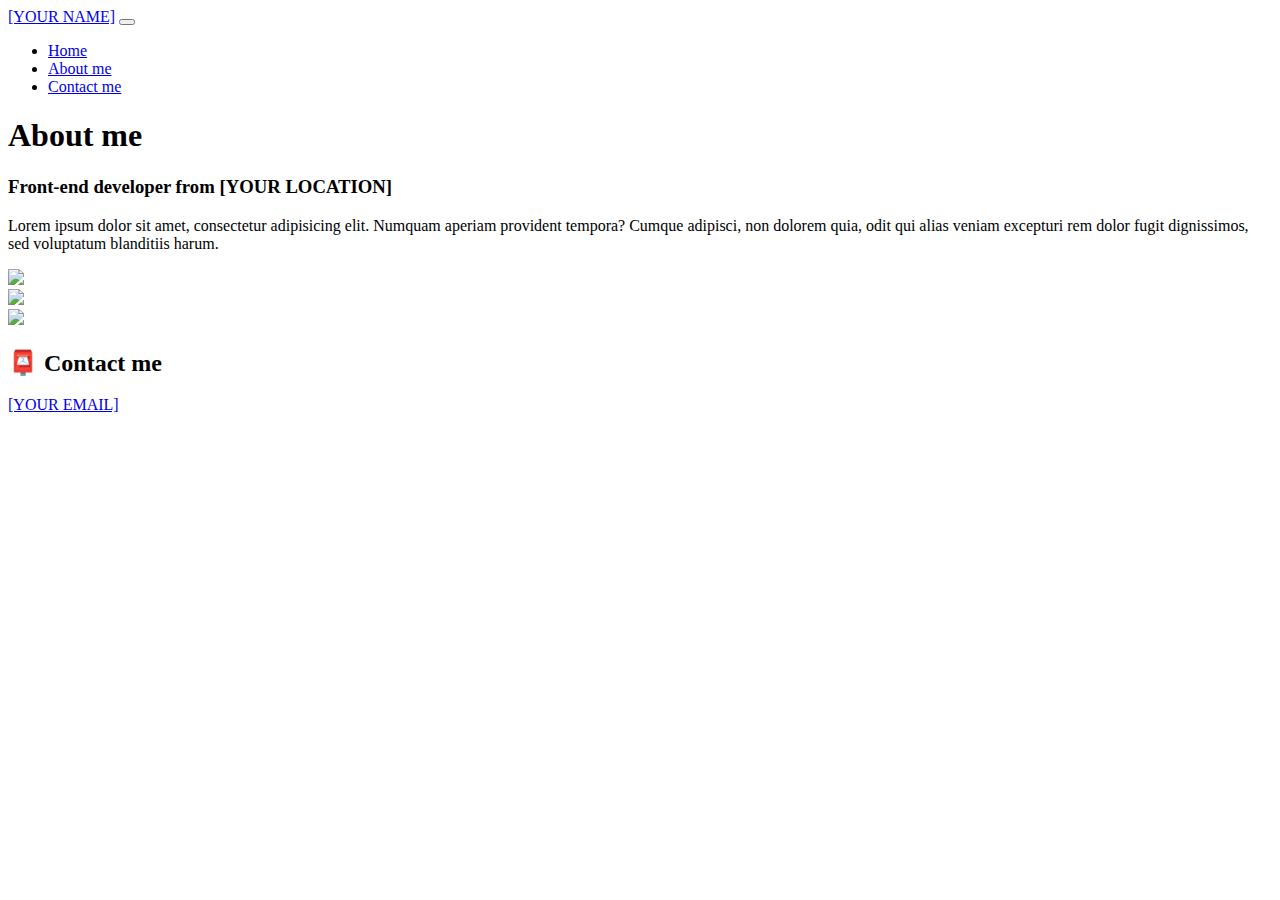
==== about.html @ 743d551d "create & add code" ====
<!DOCTYPE html>
<html lang="en">
  <head>
    <meta charset="UTF-8" />
    <meta http-equiv="X-UA-Compatible" content="IE=edge" />
    <meta name="viewport" content="width=device-width, initial-scale=1.0" />
    <link
      href="https://cdn.jsdelivr.net/npm/bootstrap@5.0.0-beta2/dist/css/bootstrap.min.css"
      rel="stylesheet"
      integrity="sha384-BmbxuPwQa2lc/FVzBcNJ7UAyJxM6wuqIj61tLrc4wSX0szH/Ev+nYRRuWlolflfl"
      crossorigin="anonymous"
    />
    <script
      src="https://cdn.jsdelivr.net/npm/bootstrap@5.0.0-beta2/dist/js/bootstrap.bundle.min.js"
      integrity="sha384-b5kHyXgcpbZJO/tY9Ul7kGkf1S0CWuKcCD38l8YkeH8z8QjE0GmW1gYU5S9FOnJ0"
      crossorigin="anonymous"
    ></script>
    <link rel="stylesheet" href="style.css" />
    <title>About [YOUR NAME]</title>
  </head>
  <body>
    <nav class="navbar navbar-expand-lg navbar-light bg-light fixed-top">
      <div class="container">
        <a class="navbar-brand" href="index.html">[YOUR NAME]</a>
        <button
          class="navbar-toggler"
          type="button"
          data-bs-toggle="collapse"
          data-bs-target="#navbarNav"
          aria-controls="navbarNav"
          aria-expanded="false"
          aria-label="Toggle navigation"
        >
          <span class="navbar-toggler-icon"></span>
        </button>
        <div class="collapse navbar-collapse" id="navbarNav">
          <ul class="navbar-nav">
            <li class="nav-item">
              <a class="nav-link" aria-current="page" href="index.html">Home</a>
            </li>
            <li class="nav-item">
              <a class="nav-link active" href="about.html">About me</a>
            </li>
            <li class="nav-item">
              <a class="nav-link" href="about.html#contact">Contact me</a>
            </li>
          </ul>
        </div>
      </div>
    </nav>
    <h1 class="text-center">About me</h1>
    <h3 class="text-center">Front-end developer from [YOUR LOCATION]</h3>
    <div class="about-paragraphs text-center">
      <p>
        Lorem ipsum dolor sit amet, consectetur adipisicing elit. Numquam
        aperiam provident tempora? Cumque adipisci, non dolorem quia, odit qui
        alias veniam excepturi rem dolor fugit dignissimos, sed voluptatum
        blanditiis harum.
      </p>
    </div>
    <div class="container">
      <div class="row">
        <div class="col-sm-4">
          <img src="images/yoga.png" class="img-fluid p-2 shadow rounded" />
        </div>
        <div class="col-sm-4">
          <img src="images/weather.png" class="img-fluid p-2 shadow rounded" />
        </div>
        <div class="col-sm-4">
          <img src="images/yogurt.png" class="img-fluid p-2 shadow rounded" />
        </div>
      </div>
    </div>
    <div id="contact" class="mt-5">
      <h2 class="text-center">📮 Contact me</h2>
      <a href="mailto:[YOUR EMAIL]" class="email-link"> [YOUR EMAIL] </a>
    </div>
  </body>
</html>
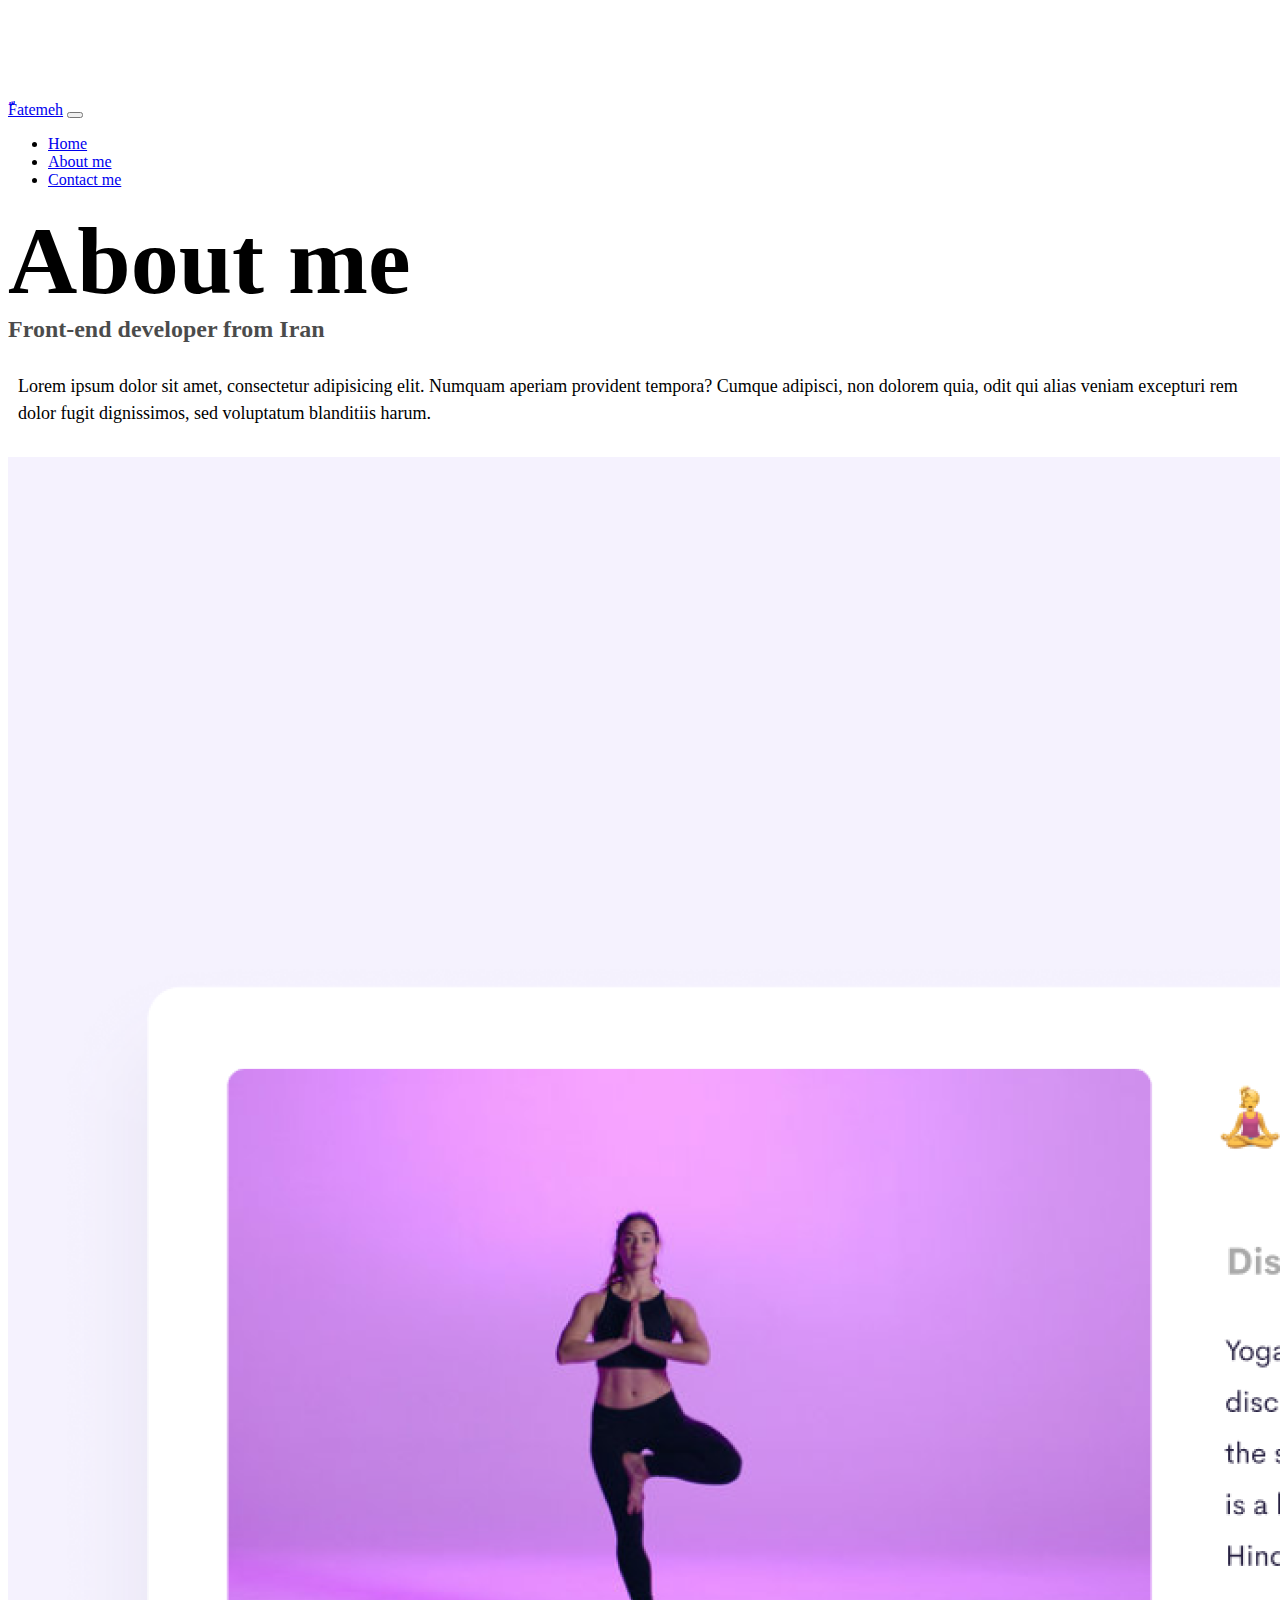
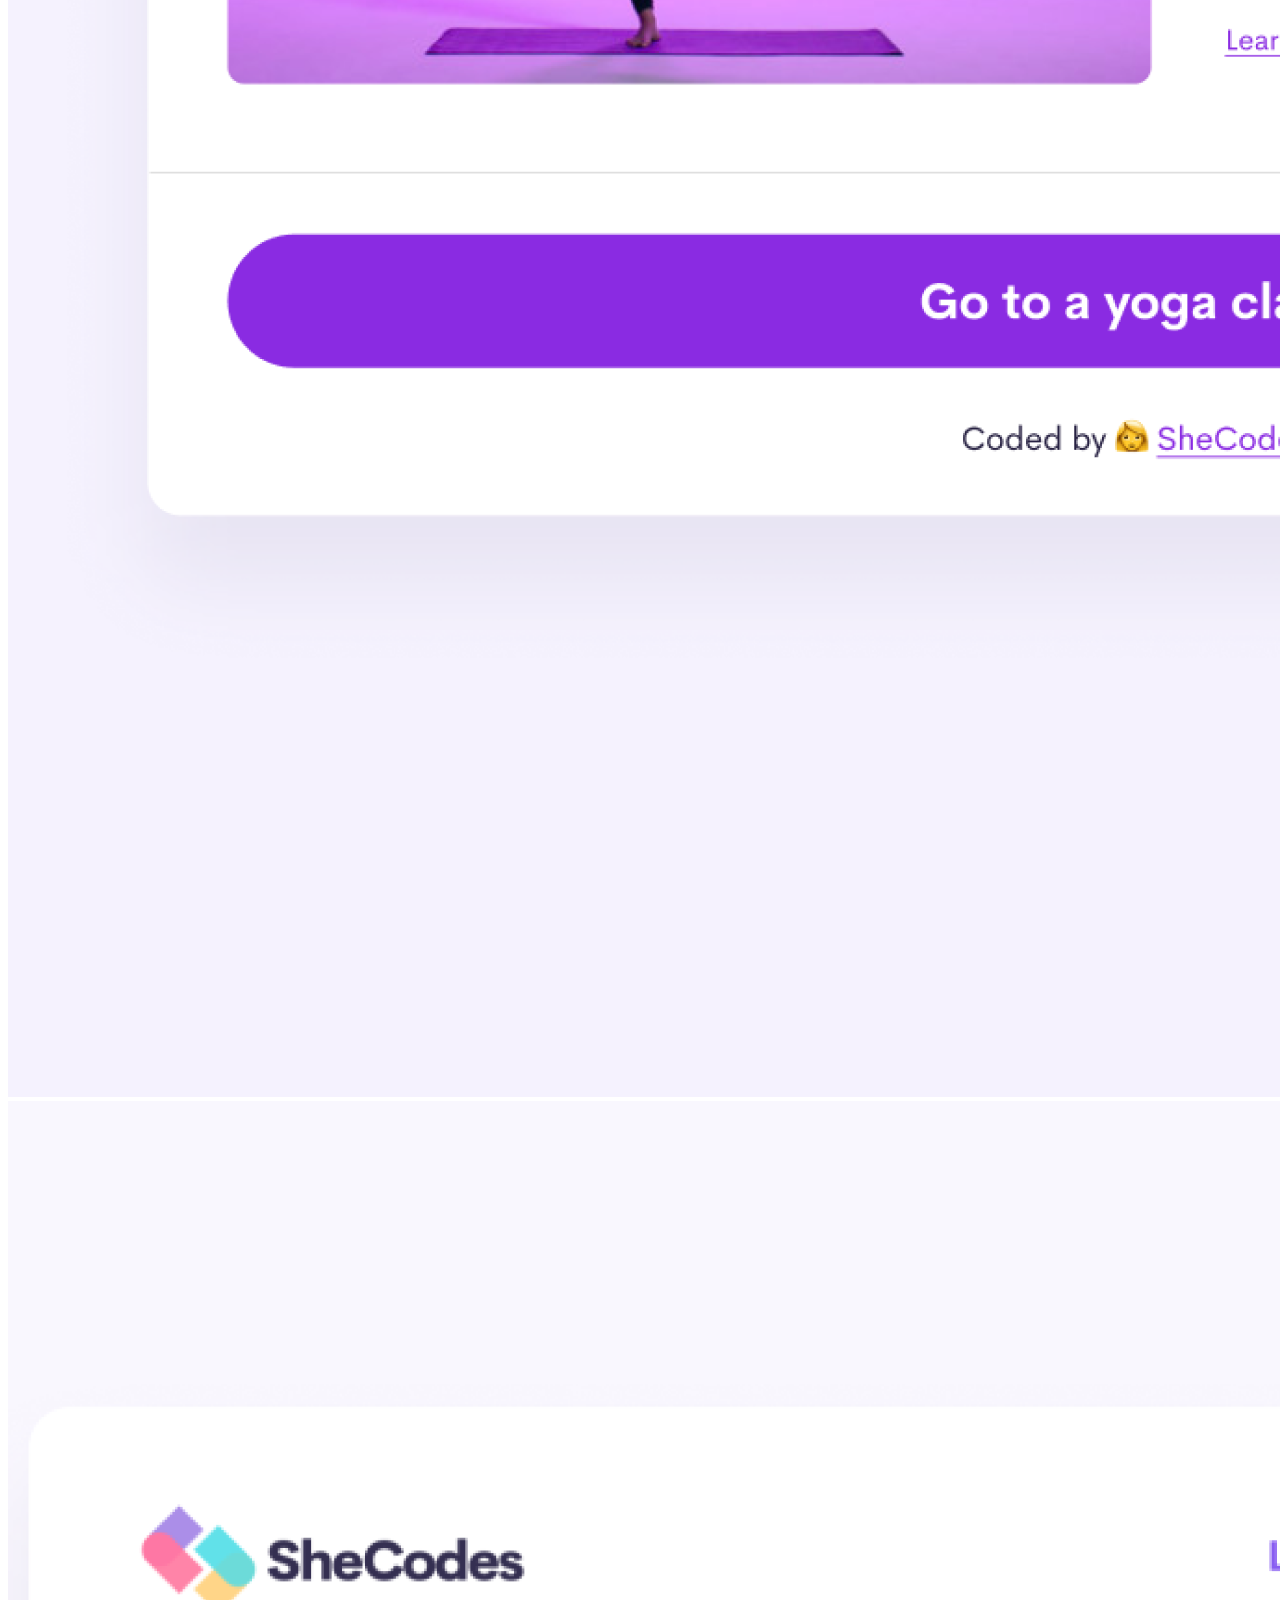
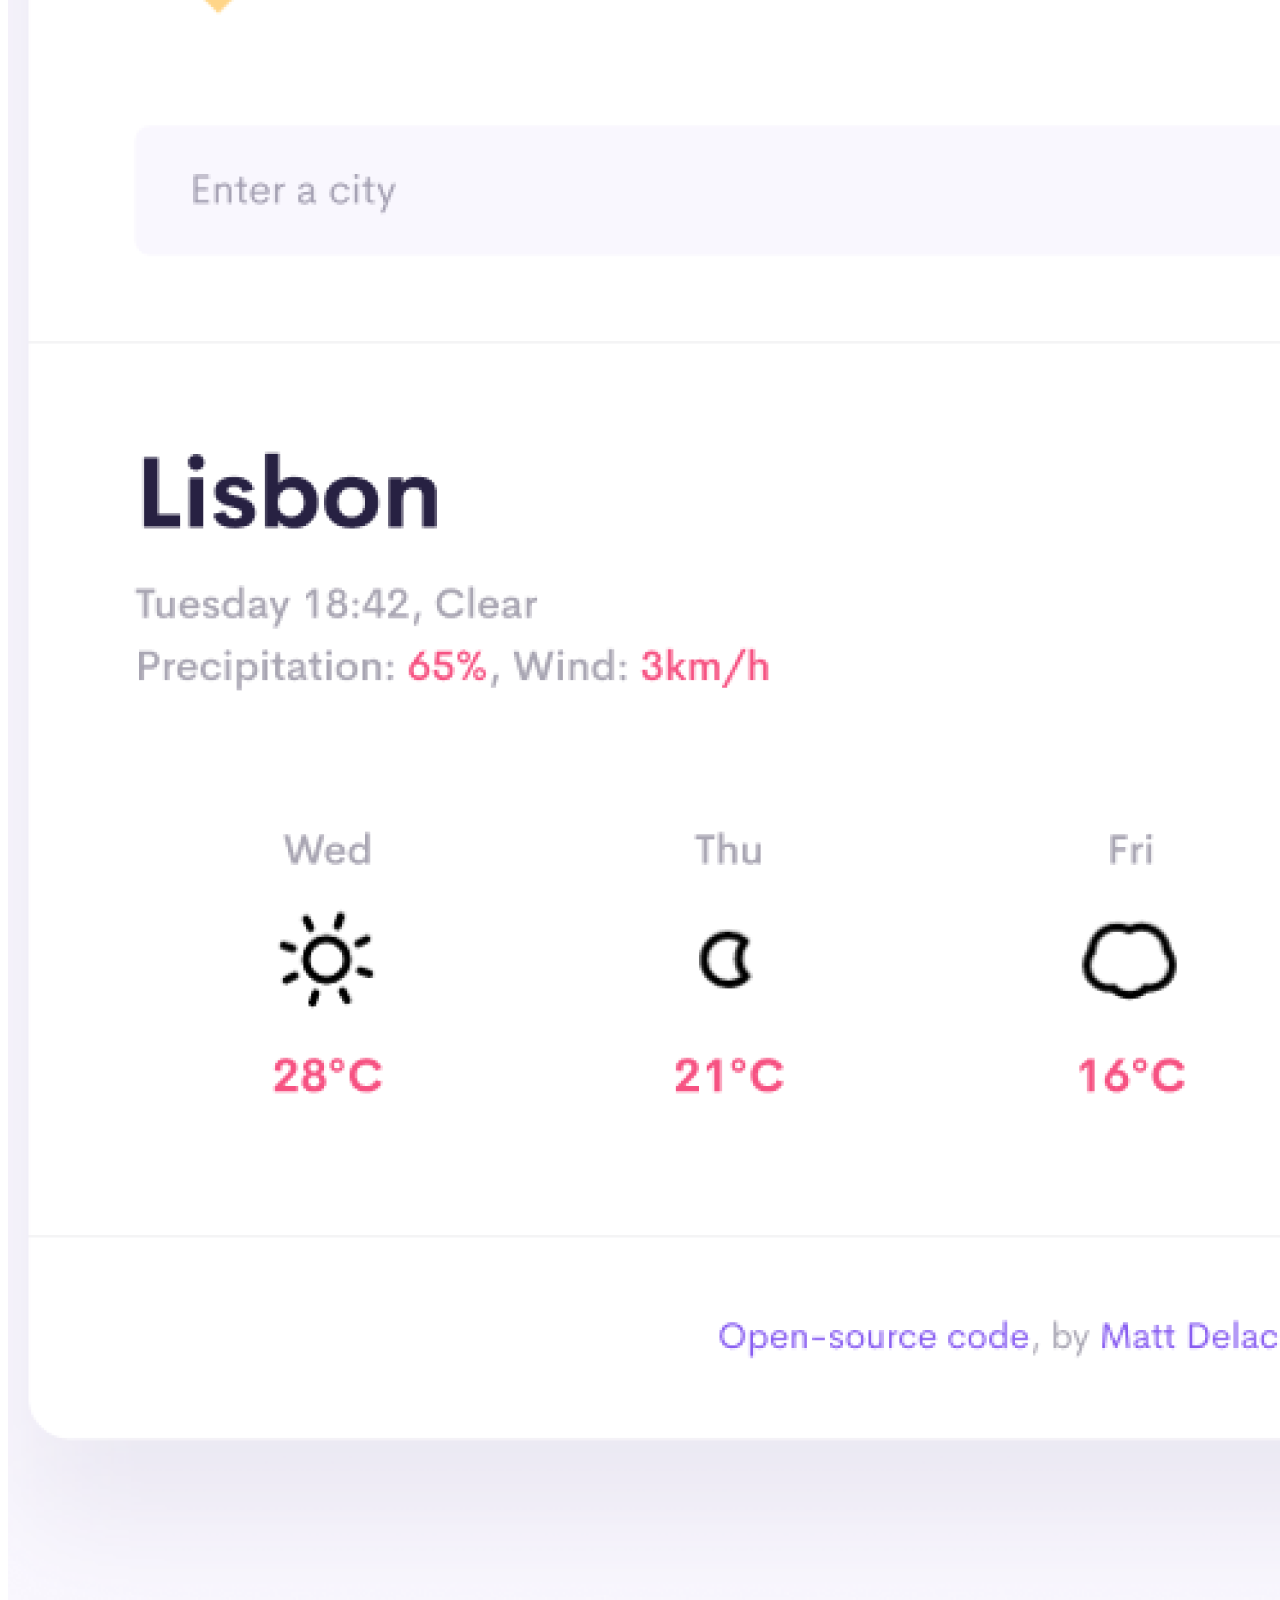
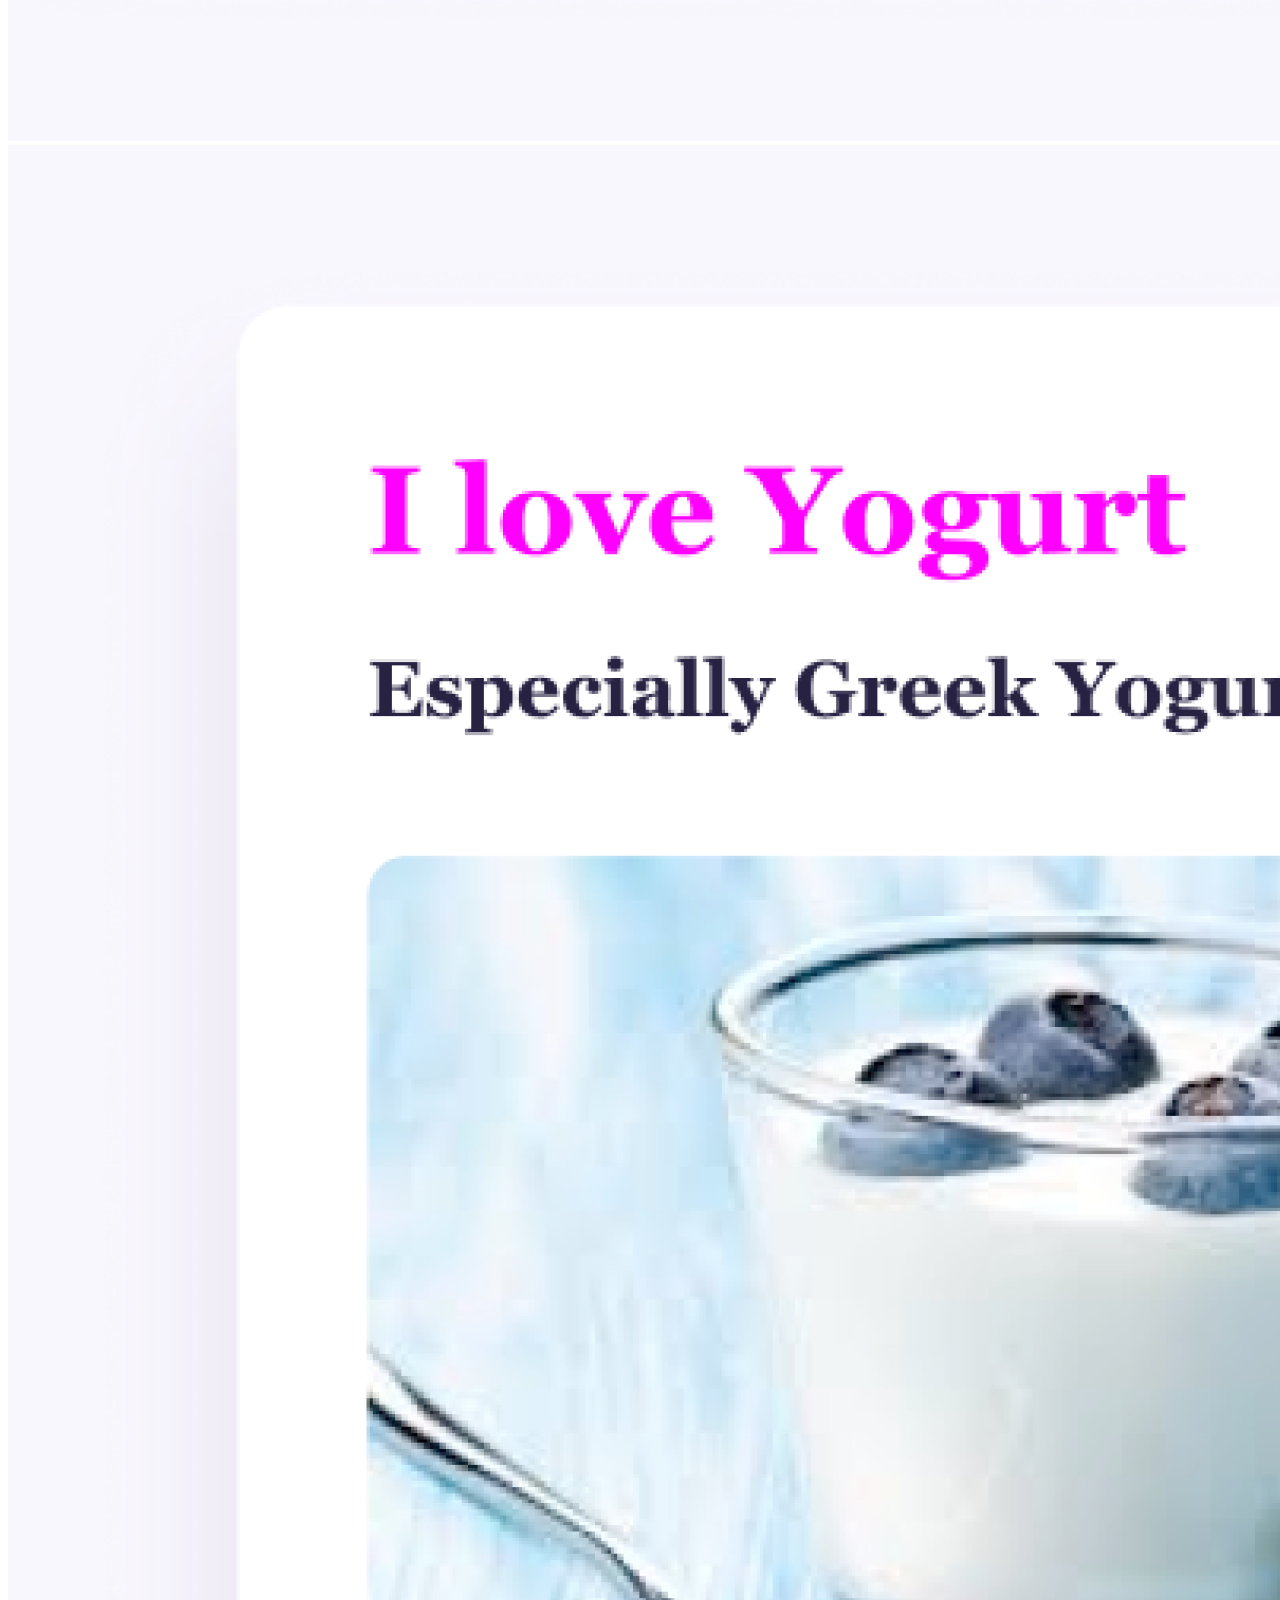
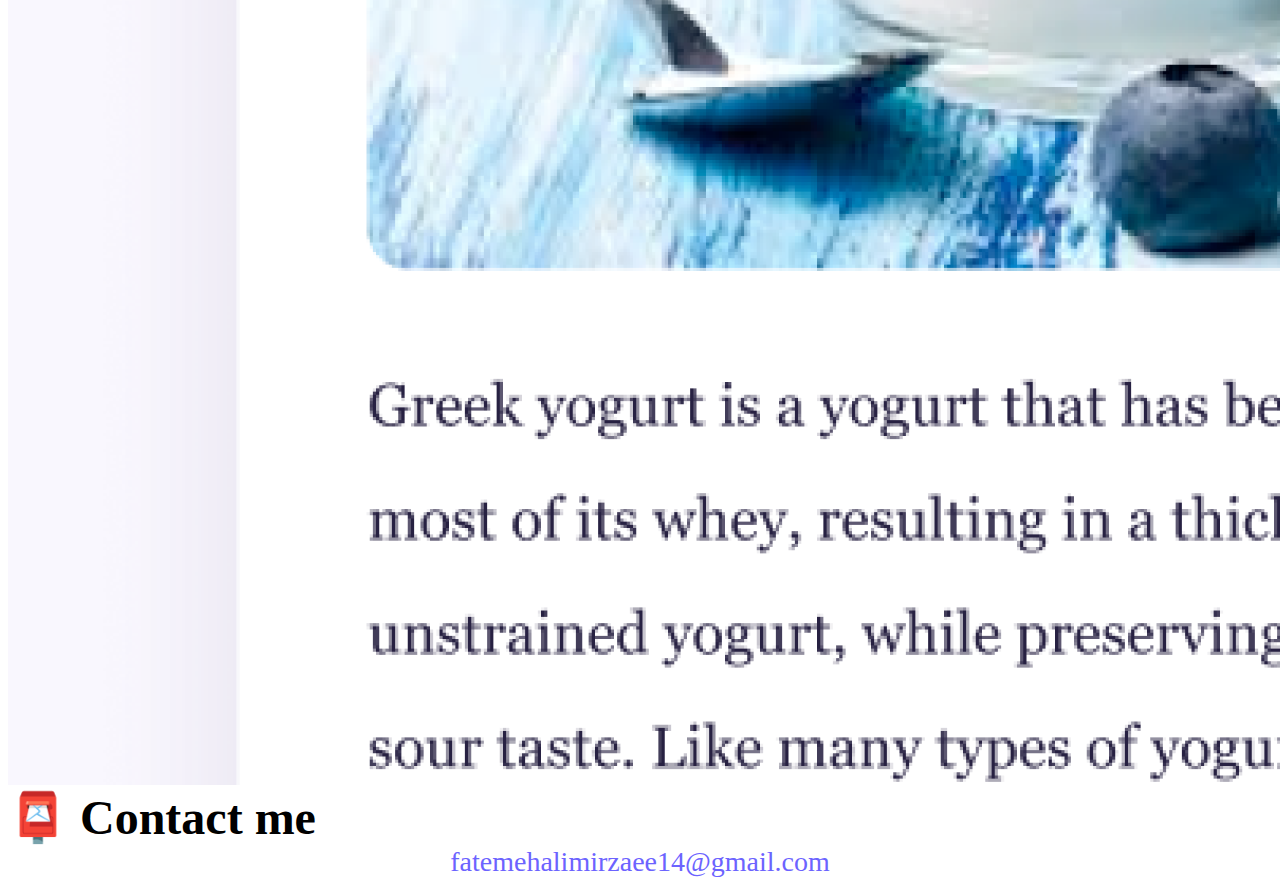
==== commit 1042c6f5: "change it to personal" ====
--- a/about.html
+++ b/about.html
@@ -16,12 +16,12 @@
       crossorigin="anonymous"
     ></script>
     <link rel="stylesheet" href="style.css" />
-    <title>About [YOUR NAME]</title>
+    <title>About Fatemeh</title>
   </head>
   <body>
     <nav class="navbar navbar-expand-lg navbar-light bg-light fixed-top">
       <div class="container">
-        <a class="navbar-brand" href="index.html">[YOUR NAME]</a>
+        <a class="navbar-brand" href="index.html">ّّFatemeh</a>
         <button
           class="navbar-toggler"
           type="button"
@@ -49,7 +49,7 @@
       </div>
     </nav>
     <h1 class="text-center">About me</h1>
-    <h3 class="text-center">Front-end developer from [YOUR LOCATION]</h3>
+    <h3 class="text-center">Front-end developer from Iran</h3>
     <div class="about-paragraphs text-center">
       <p>
         Lorem ipsum dolor sit amet, consectetur adipisicing elit. Numquam
@@ -73,7 +73,9 @@
     </div>
     <div id="contact" class="mt-5">
       <h2 class="text-center">📮 Contact me</h2>
-      <a href="mailto:[YOUR EMAIL]" class="email-link"> [YOUR EMAIL] </a>
+      <a href="mailto:fatemehalimirzaee14@gmail.com" class="email-link">
+        fatemehalimirzaee14@gmail.com
+      </a>
     </div>
   </body>
 </html>
--- a/style.css
+++ b/style.css
@@ -0,0 +1,88 @@
+:root {
+  --primary-color: #6c63ff;
+  --secondary-color: #f5f2fe;
+  --box-shadow: 0 5px 10px rgba(0, 0, 0, 0.3);
+}
+
+body {
+  margin-top: 100px;
+}
+
+h1,
+h2,
+h3 {
+  margin: 0;
+}
+
+h1 {
+  font-size: 96px;
+}
+
+h2 {
+  font-size: 48px;
+}
+
+h3 {
+  font-size: 24px;
+  opacity: 0.7;
+}
+
+p {
+  font-size: 18px;
+  line-height: 1.5;
+}
+
+.navigation-links {
+  display: flex;
+  margin-top: 40px;
+  justify-content: center;
+}
+
+.navigation-links a {
+  margin: 20px;
+}
+
+.primary-link {
+  border-radius: 4px;
+  padding: 20px 15px;
+  text-decoration: none;
+  text-transform: capitalize;
+  background: var(--primary-color);
+  box-shadow: var(--box-shadow);
+  color: white;
+}
+
+.secondary-link {
+  border-radius: 4px;
+  padding: 20px 15px;
+  text-decoration: none;
+  text-transform: capitalize;
+  color: var(--primary-color);
+  border: 1px solid var(--primary-color);
+}
+
+.homepage-link {
+  color: var(--primary-color);
+  text-align: center;
+  display: block;
+}
+
+.about-paragraphs {
+  margin: 30px 0;
+}
+
+.about-paragraphs p {
+  margin: 10px;
+}
+
+.email-link {
+  display: flex;
+  justify-content: center;
+  color: var(--primary-color);
+  font-size: 28px;
+  text-decoration: none;
+}
+
+.email-link:hover {
+  text-decoration: underline;
+}
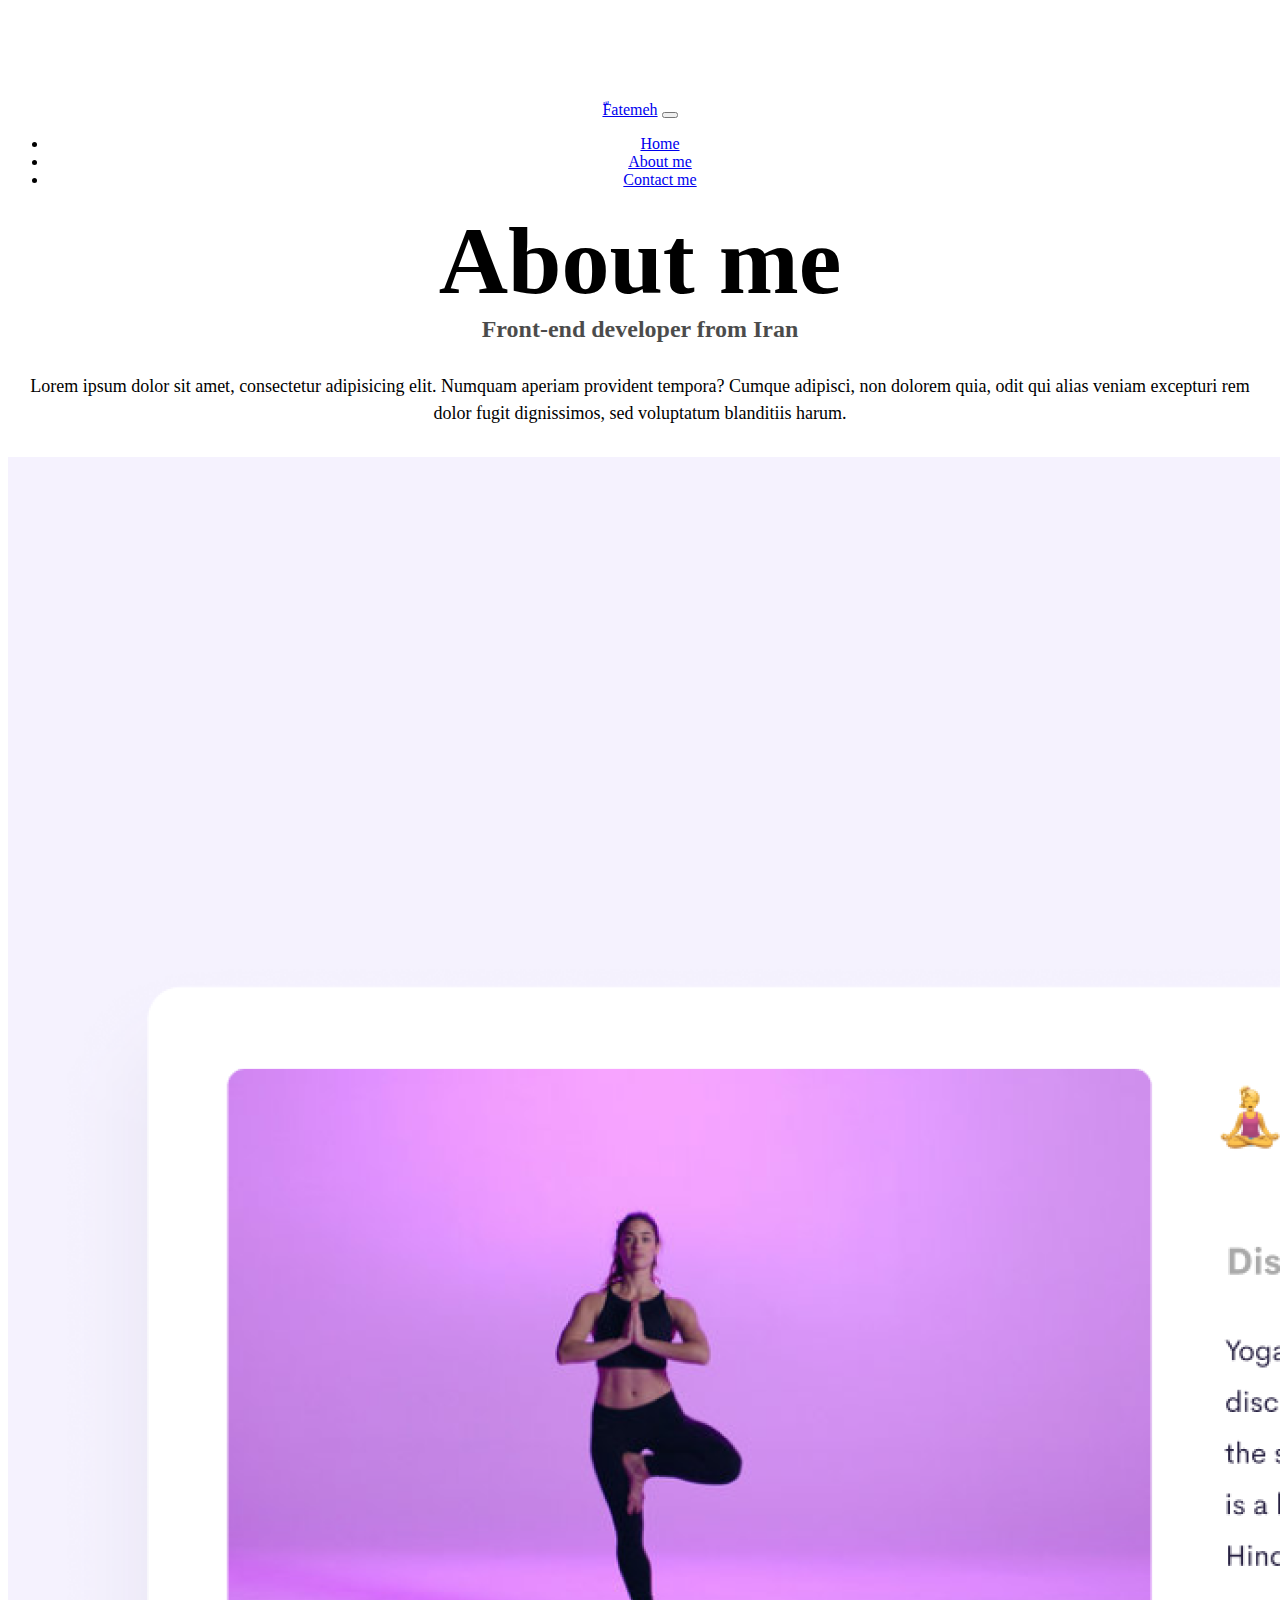
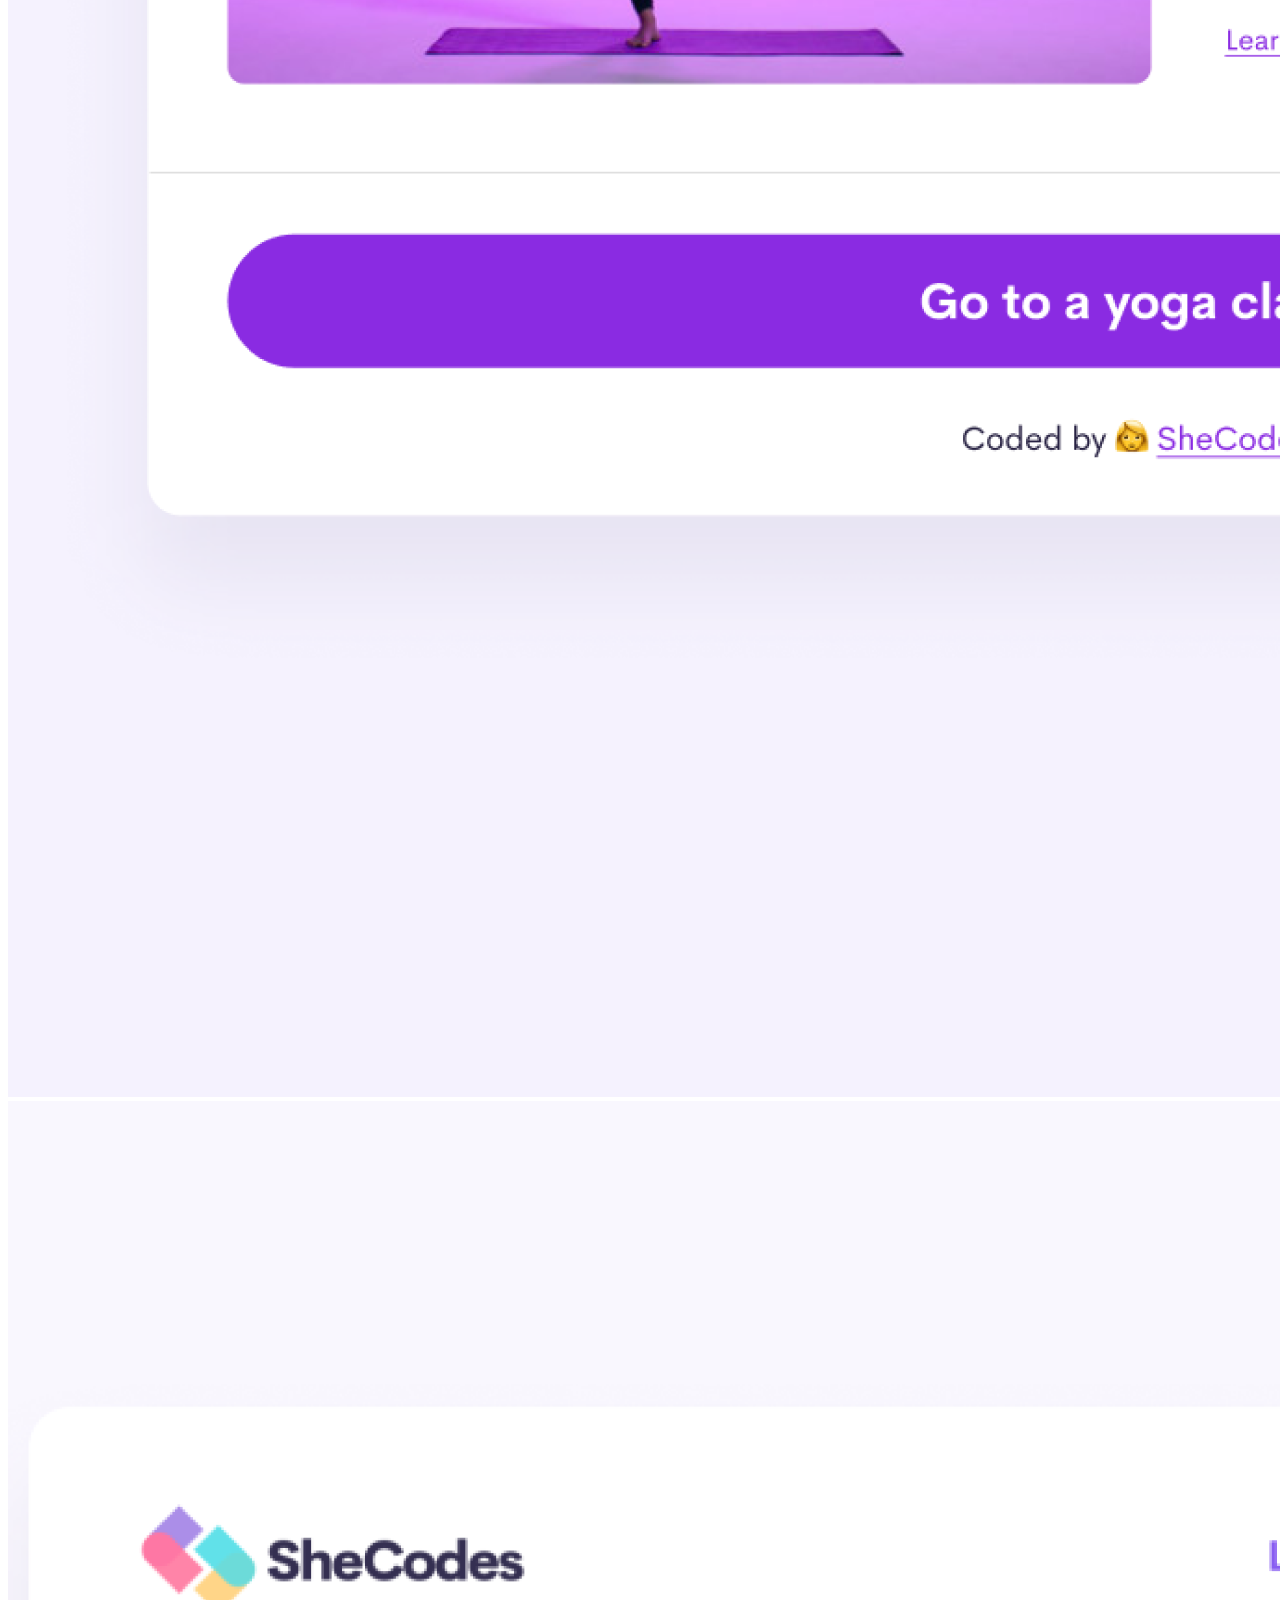
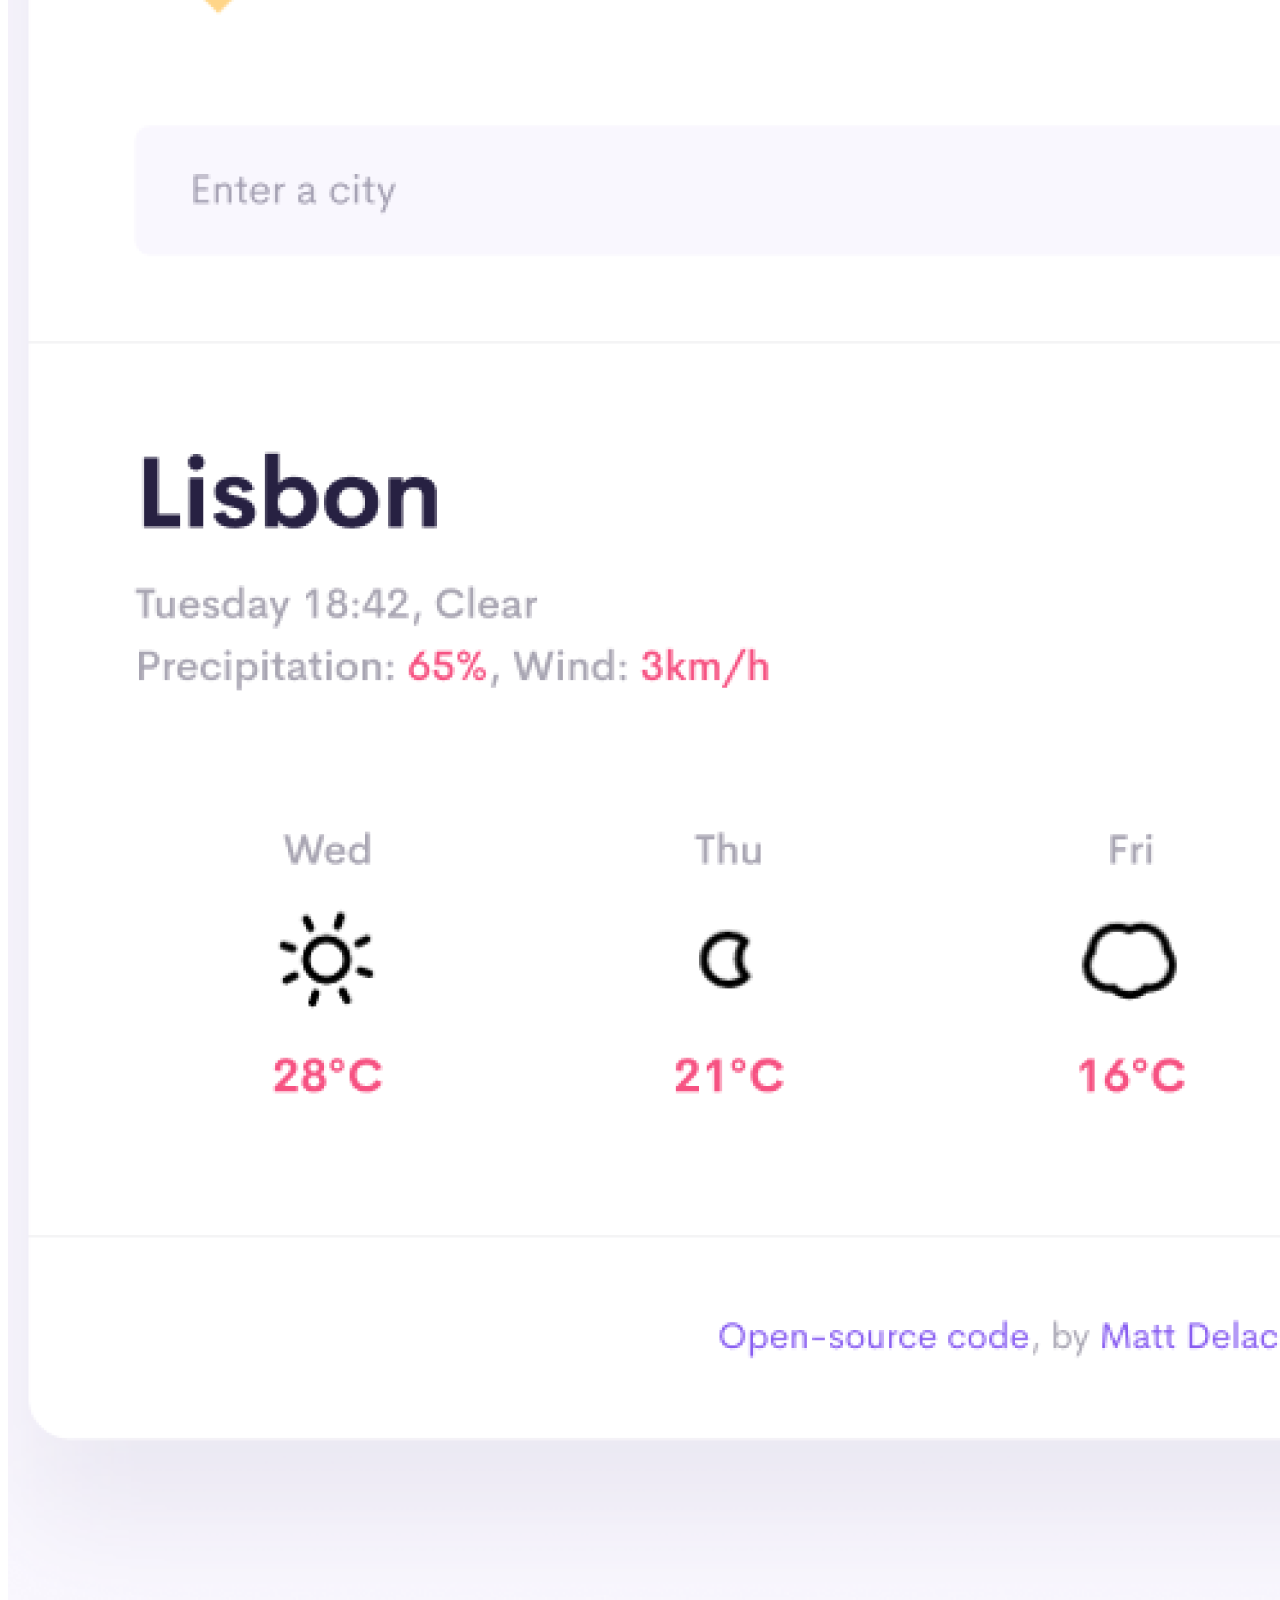
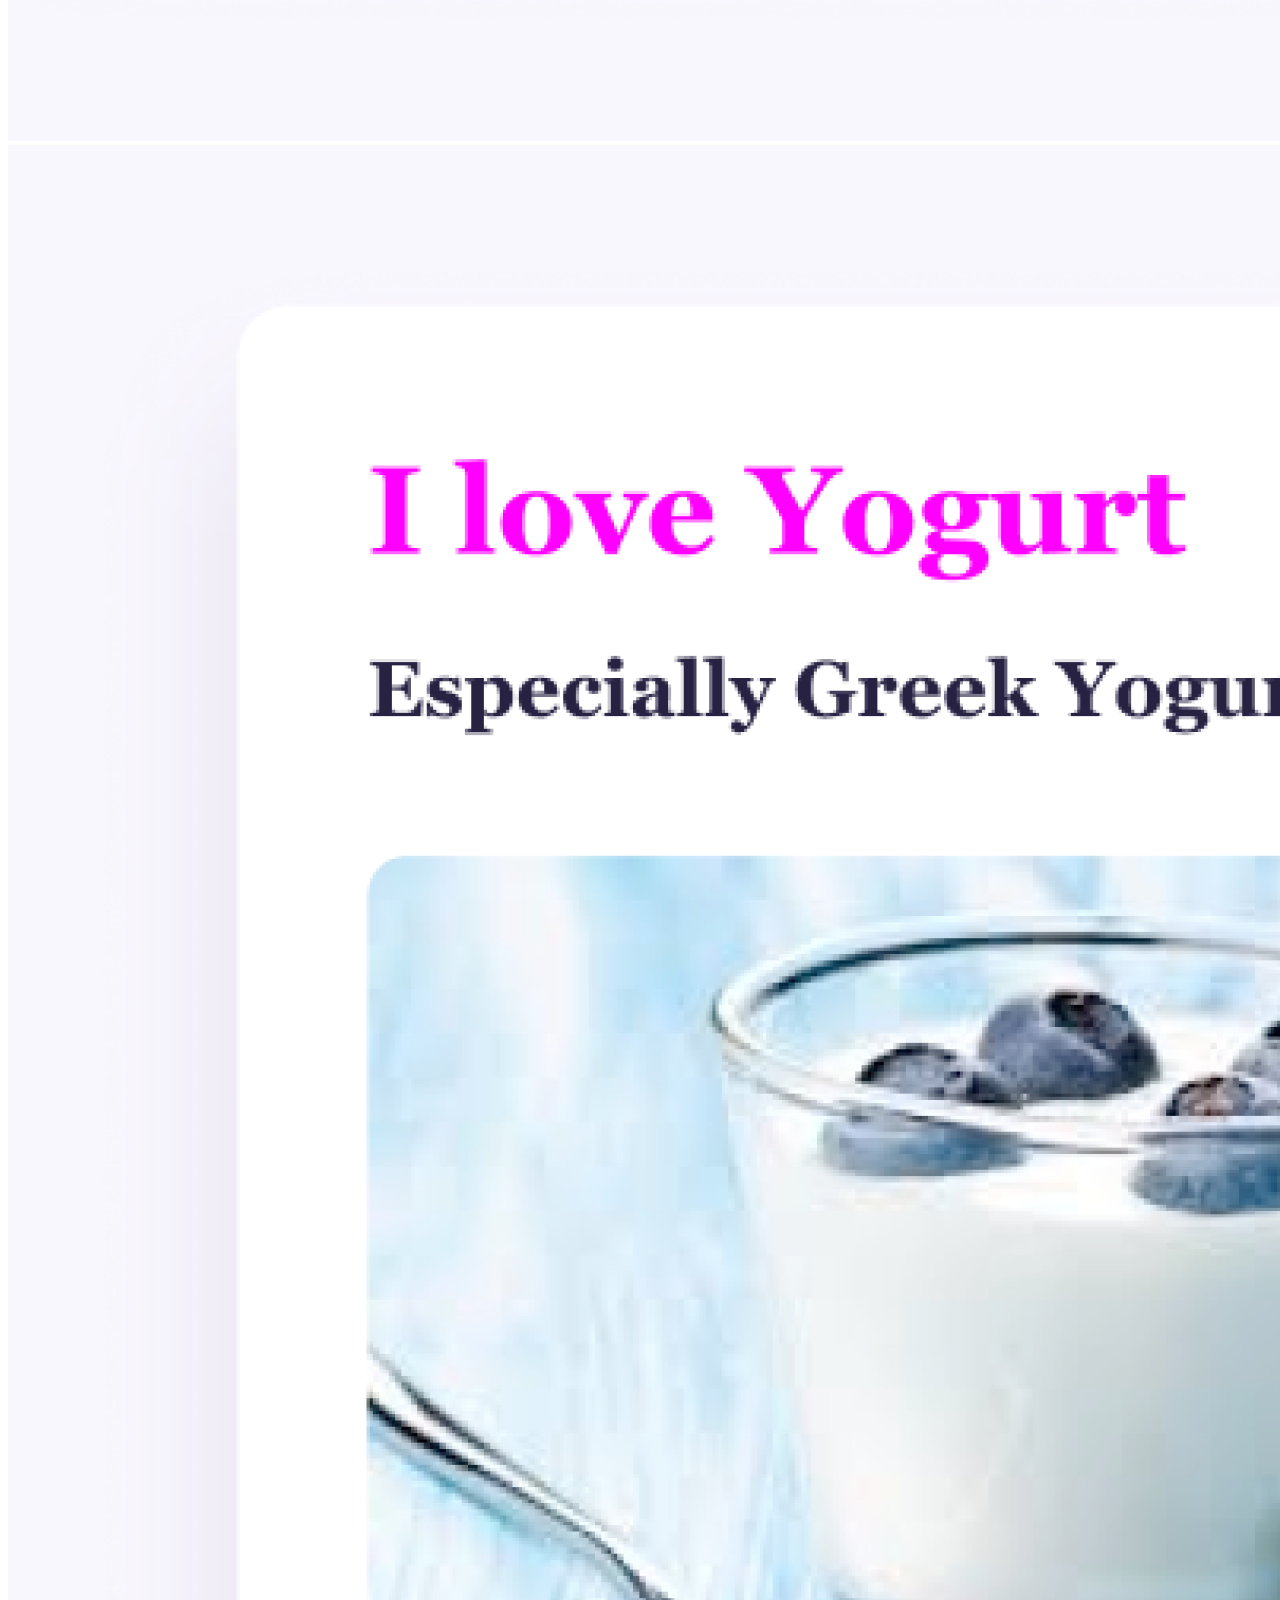
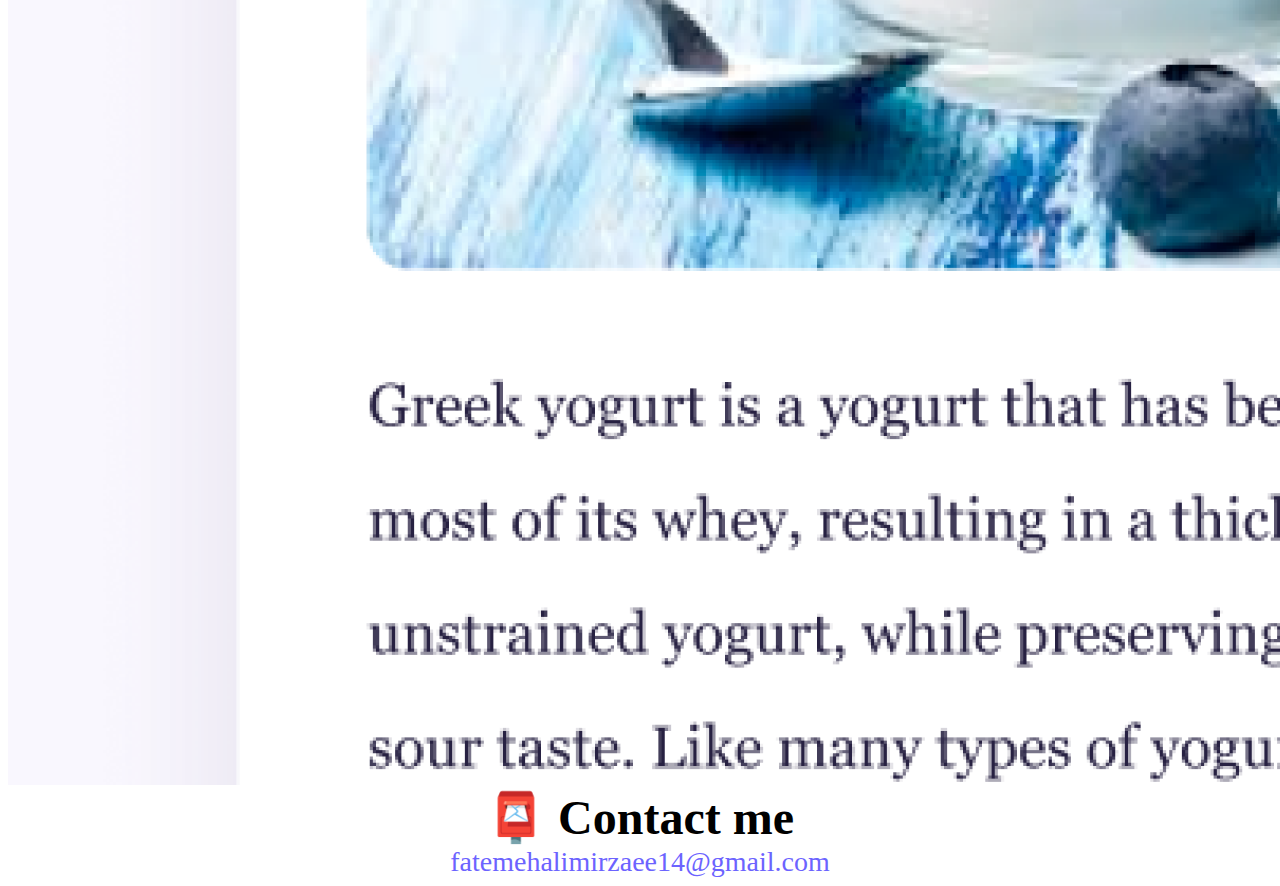
==== commit 31c78088: "style the links" ====
--- a/about.html
+++ b/about.html
@@ -21,7 +21,7 @@
   <body>
     <nav class="navbar navbar-expand-lg navbar-light bg-light fixed-top">
       <div class="container">
-        <a class="navbar-brand" href="index.html">ّّFatemeh</a>
+        <a class="navbar-brand" href="index.html">ّFatemeh</a>
         <button
           class="navbar-toggler"
           type="button"
--- a/style.css
+++ b/style.css
@@ -5,6 +5,7 @@
 }
 
 body {
+  text-align: center;
   margin-top: 100px;
 }
 
@@ -86,3 +87,27 @@
 .email-link:hover {
   text-decoration: underline;
 }
+@media (max-width: 576px) {
+  .img-fluid {
+    display: none;
+  }
+  .mb-3,
+  .para {
+    text-align: center;
+    margin: 0px 50px 0px -200px;
+  }
+  .pa,
+  .bg {
+    text-align: center;
+    margin: 0px -200px 0px 50px;
+  }
+  .text {
+    margin: 0px 120px 0px -120px;
+  }
+  .text-center {
+    margin: 0px -135px 0px 135px;
+  }
+  .email-link {
+    margin: 0px -135px 0px 135px;
+  }
+}
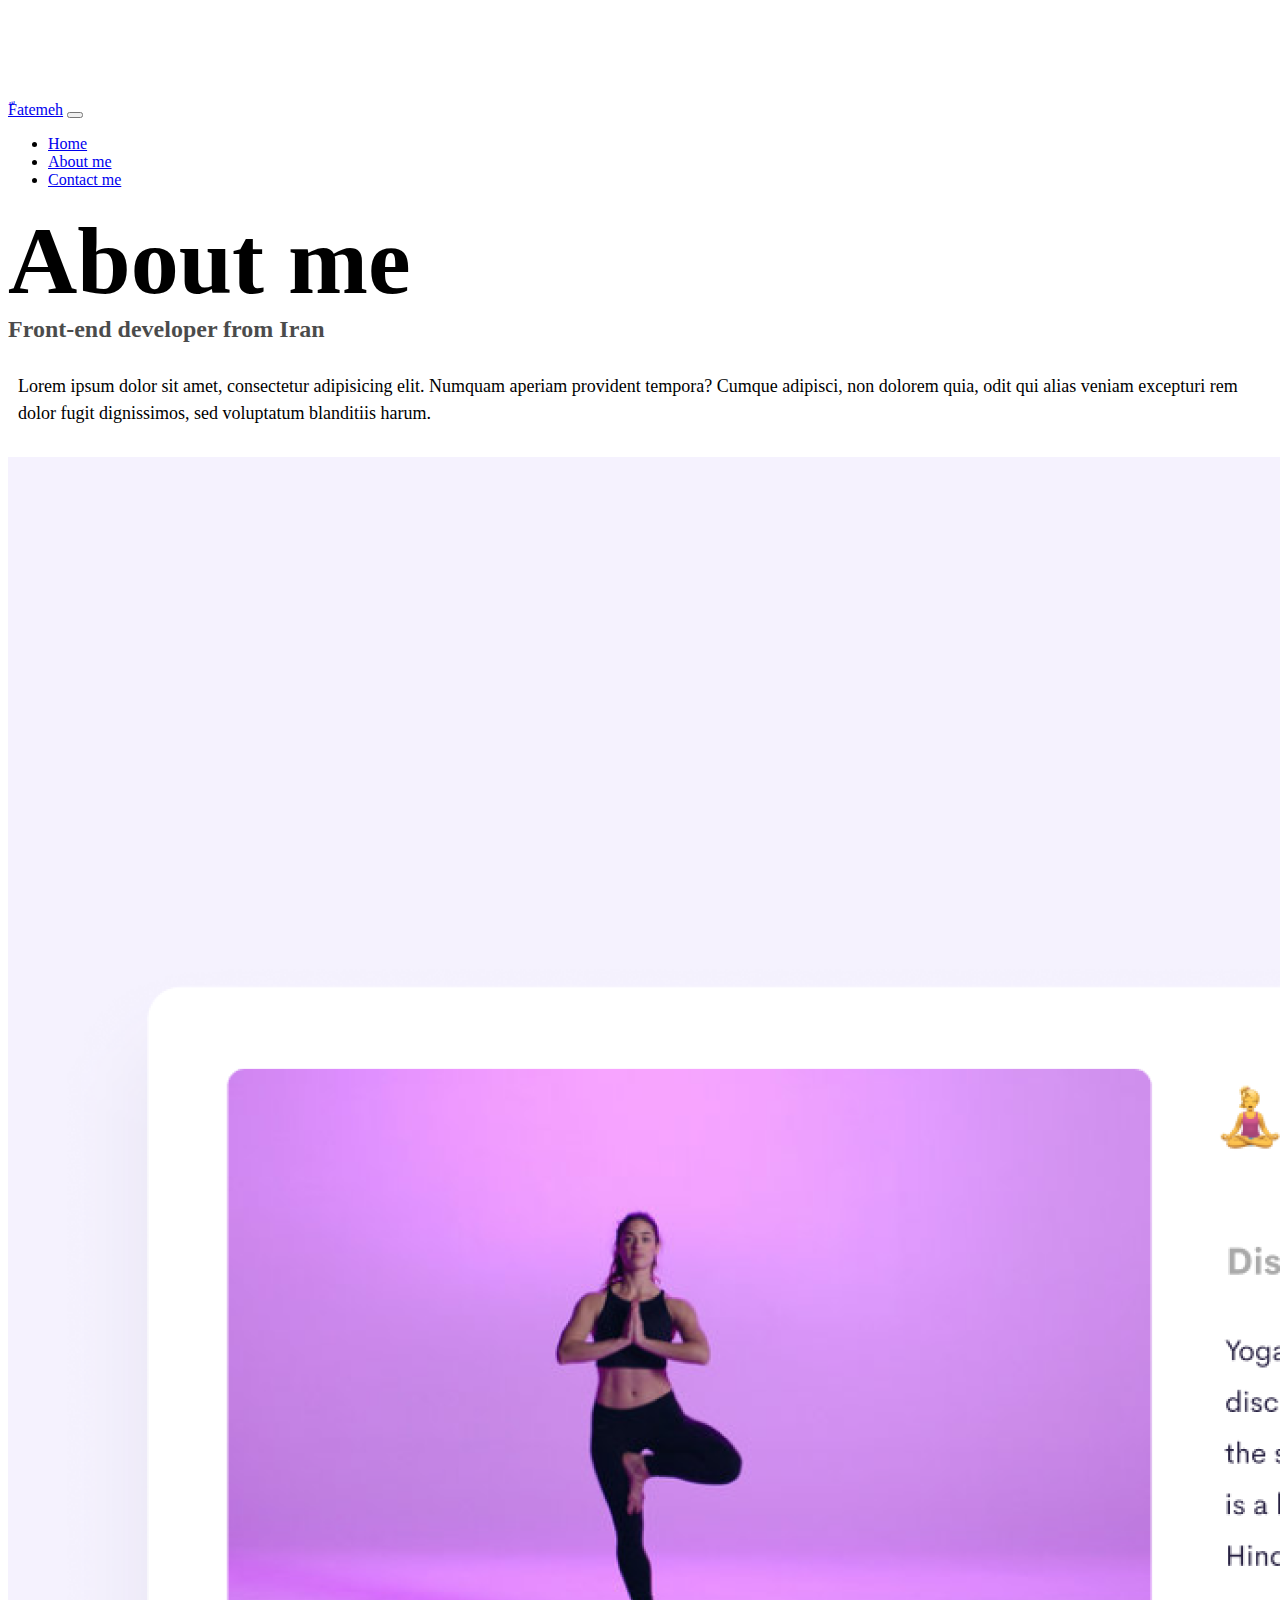
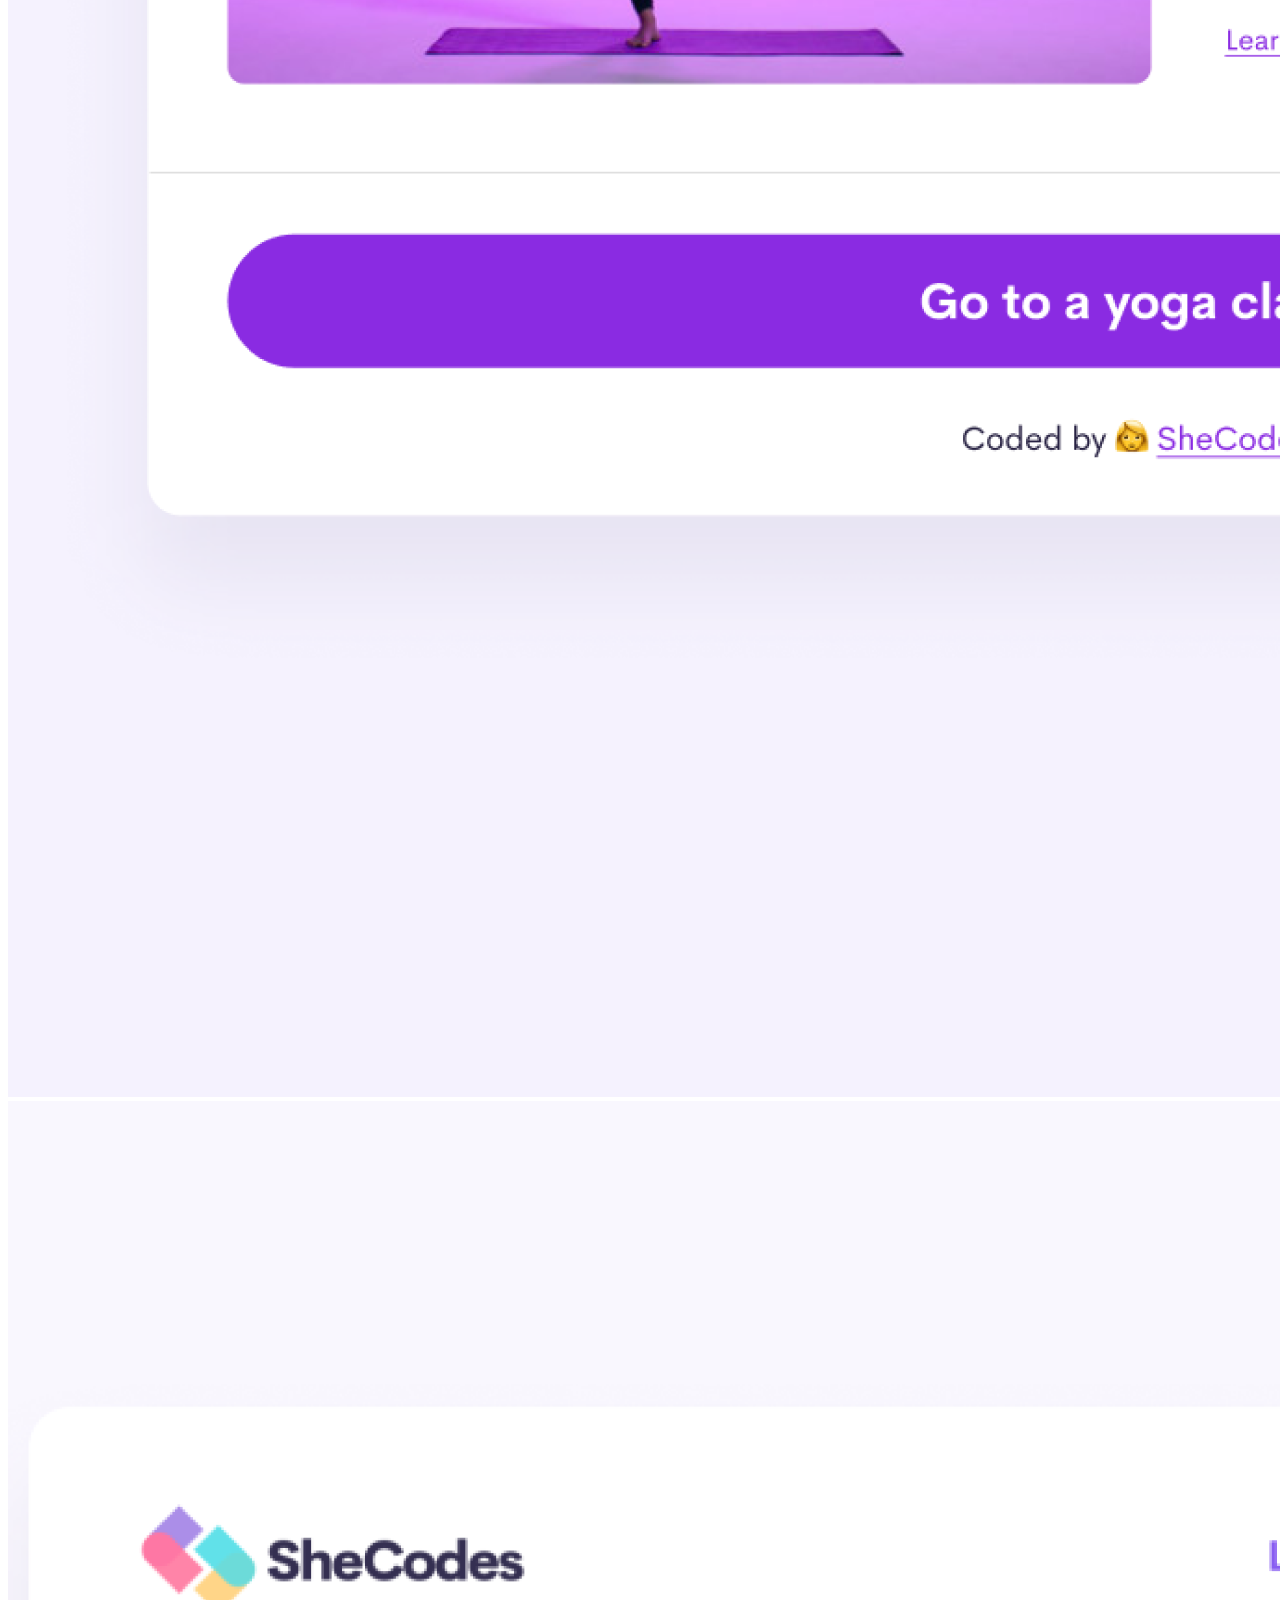
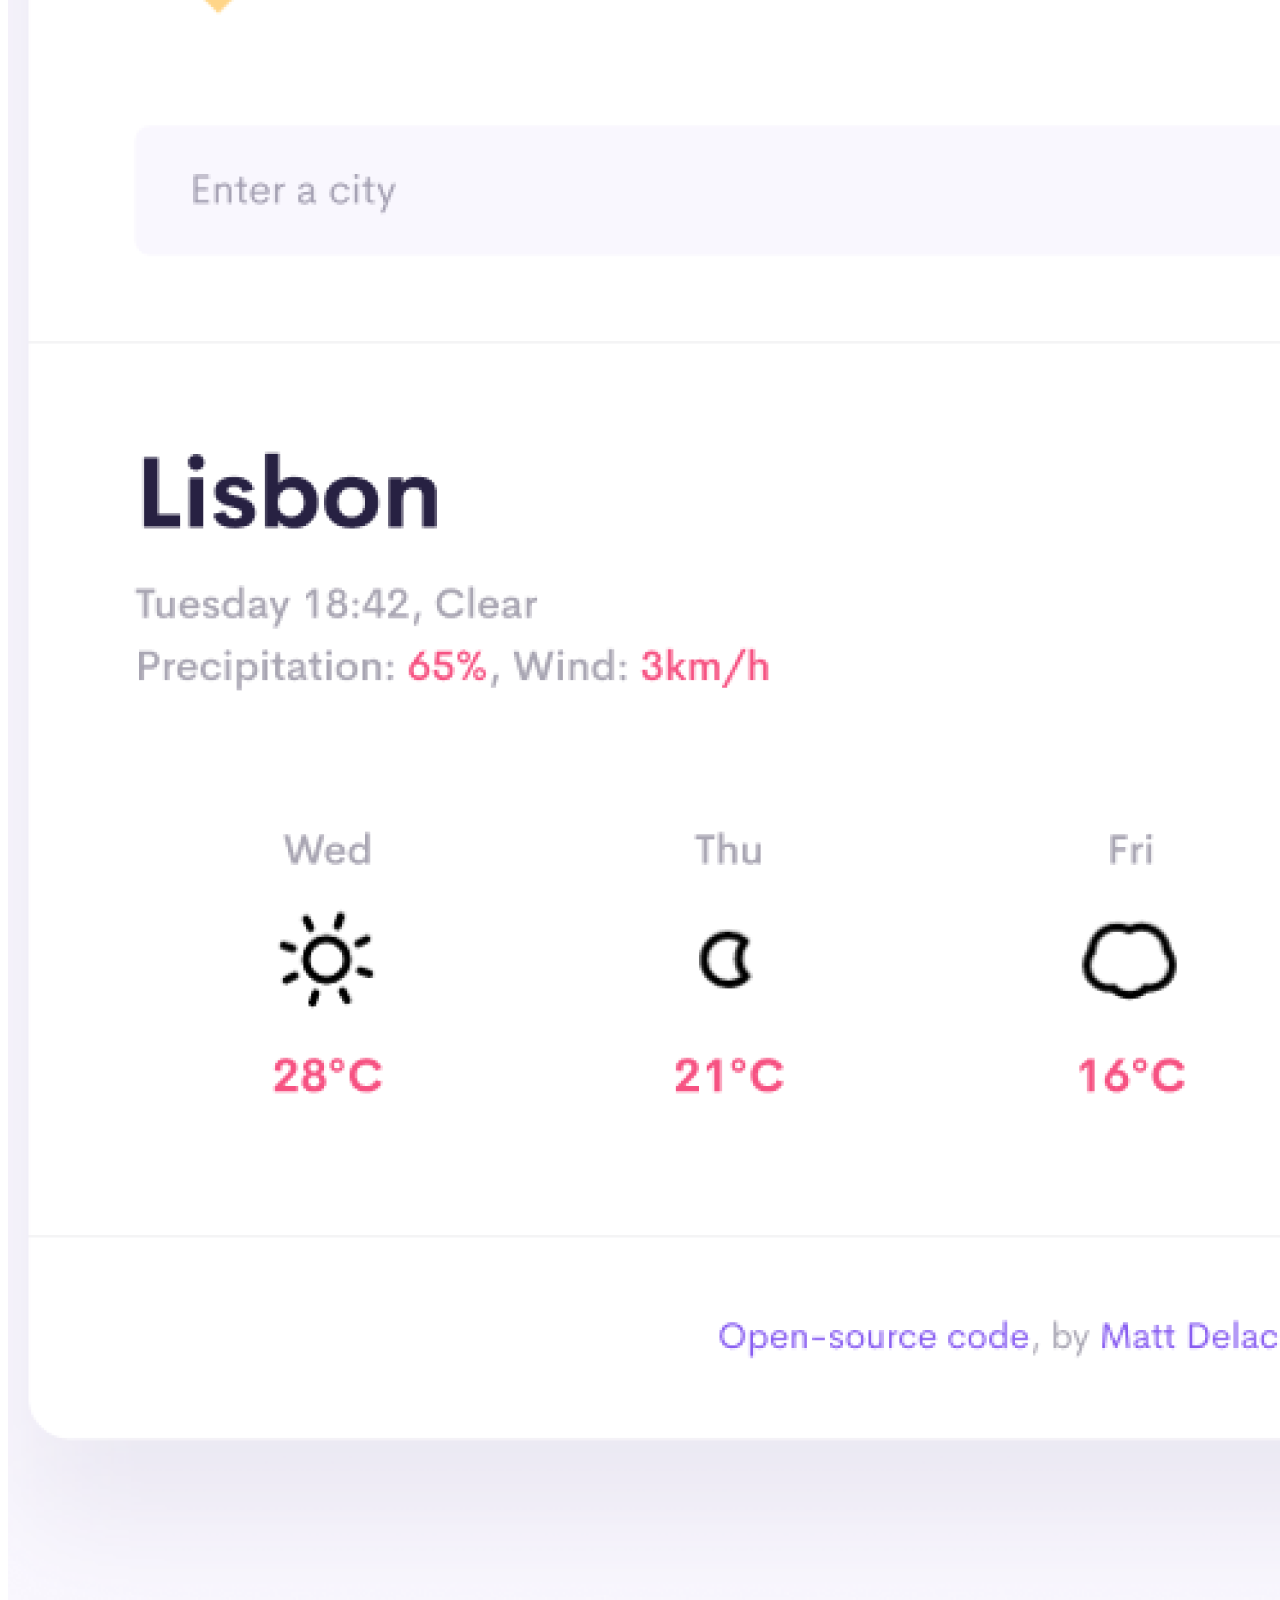
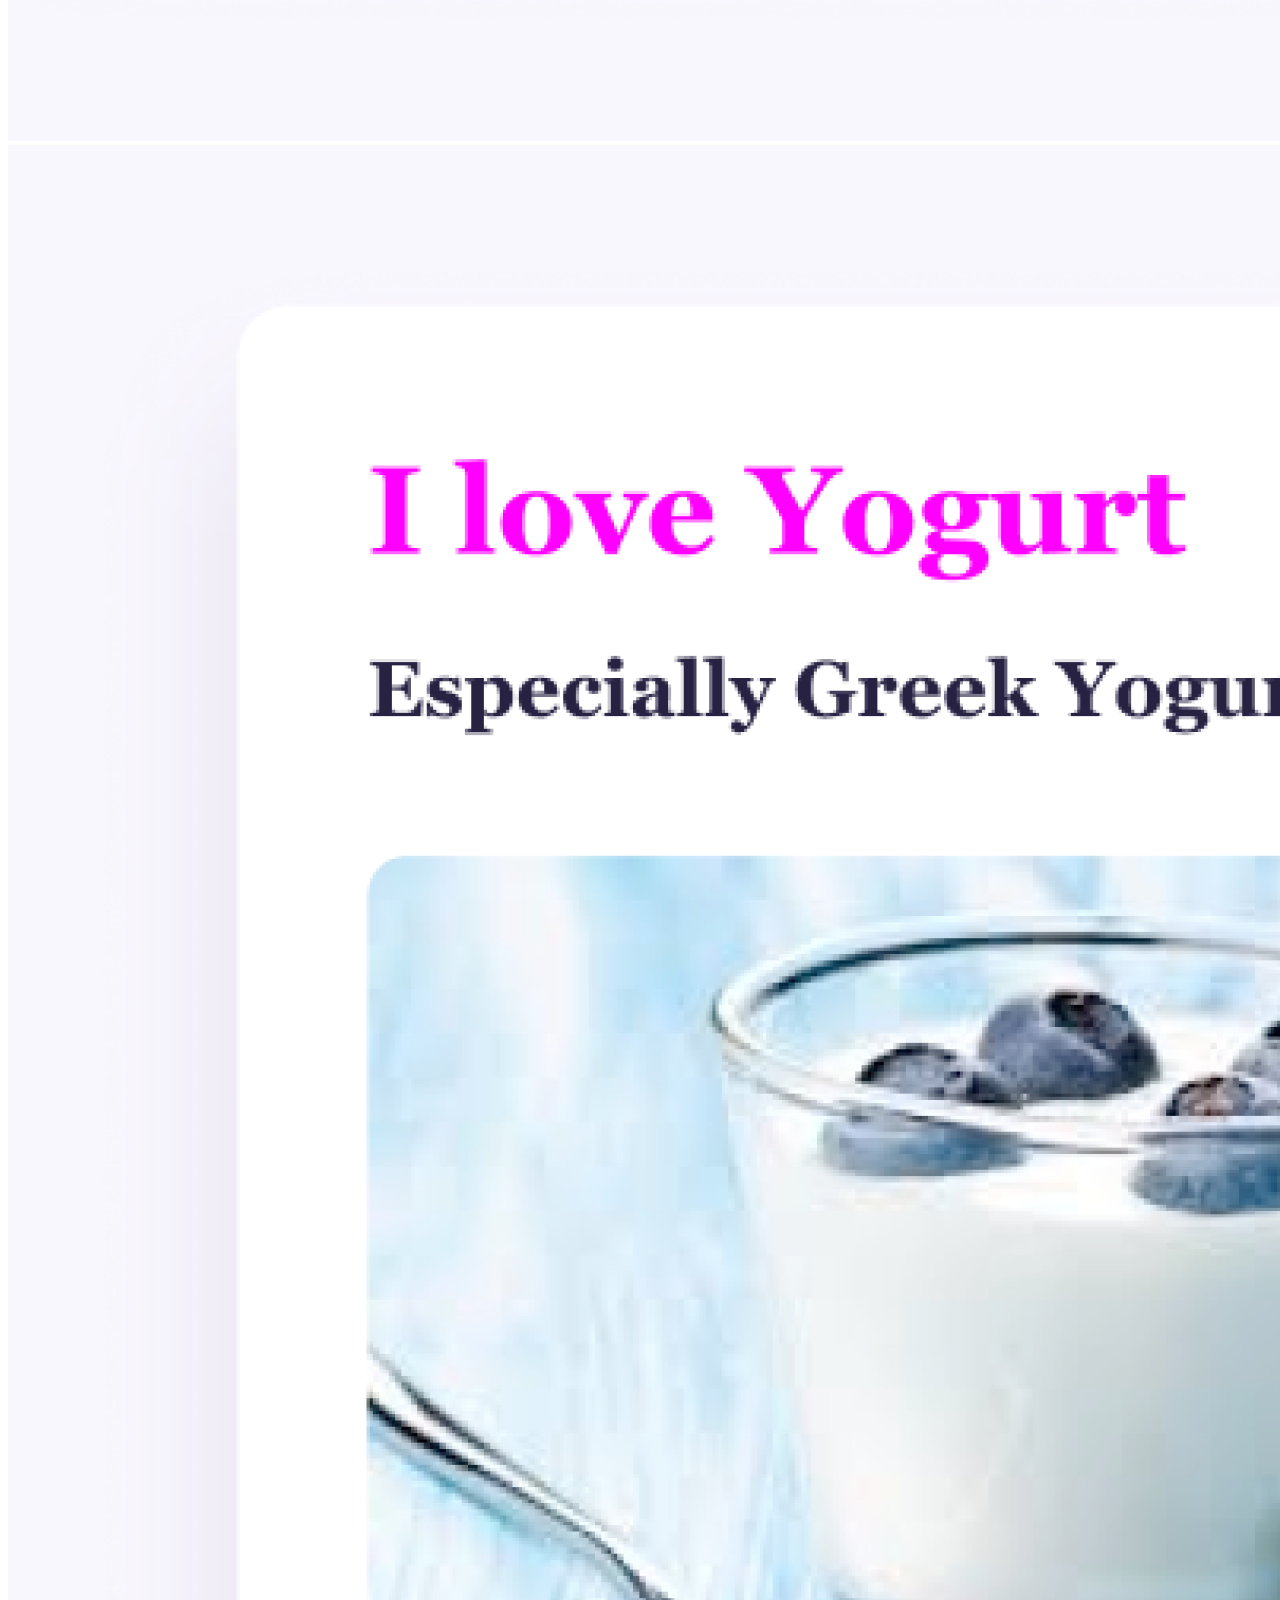
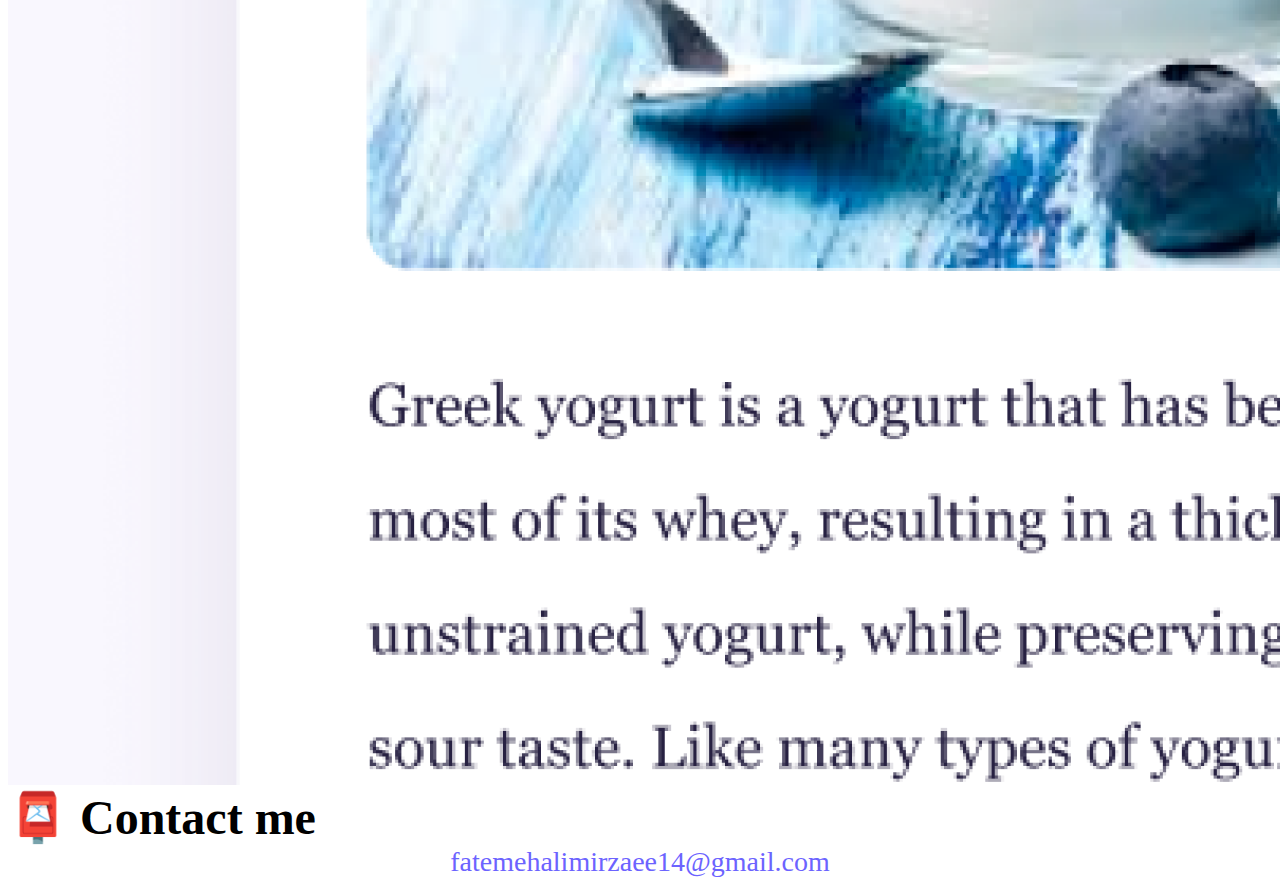
==== commit 3dc90c1e: "do some changes on about file" ====
--- a/about.html
+++ b/about.html
@@ -48,34 +48,39 @@
         </div>
       </div>
     </nav>
-    <h1 class="text-center">About me</h1>
-    <h3 class="text-center">Front-end developer from Iran</h3>
-    <div class="about-paragraphs text-center">
-      <p>
-        Lorem ipsum dolor sit amet, consectetur adipisicing elit. Numquam
-        aperiam provident tempora? Cumque adipisci, non dolorem quia, odit qui
-        alias veniam excepturi rem dolor fugit dignissimos, sed voluptatum
-        blanditiis harum.
-      </p>
-    </div>
-    <div class="container">
-      <div class="row">
-        <div class="col-sm-4">
-          <img src="images/yoga.png" class="img-fluid p-2 shadow rounded" />
-        </div>
-        <div class="col-sm-4">
-          <img src="images/weather.png" class="img-fluid p-2 shadow rounded" />
-        </div>
-        <div class="col-sm-4">
-          <img src="images/yogurt.png" class="img-fluid p-2 shadow rounded" />
+    <div class="about">
+      <h1 class="text-center">About me</h1>
+      <h3 class="text-center">Front-end developer from Iran</h3>
+      <div class="about-paragraphs text-center">
+        <p>
+          Lorem ipsum dolor sit amet, consectetur adipisicing elit. Numquam
+          aperiam provident tempora? Cumque adipisci, non dolorem quia, odit qui
+          alias veniam excepturi rem dolor fugit dignissimos, sed voluptatum
+          blanditiis harum.
+        </p>
+      </div>
+      <div class="container">
+        <div class="row">
+          <div class="col-sm-4">
+            <img src="images/yoga.png" class="img-fluid p-2 shadow rounded" />
+          </div>
+          <div class="col-sm-4">
+            <img
+              src="images/weather.png"
+              class="img-fluid p-2 shadow rounded"
+            />
+          </div>
+          <div class="col-sm-4">
+            <img src="images/yogurt.png" class="img-fluid p-2 shadow rounded" />
+          </div>
         </div>
       </div>
-    </div>
-    <div id="contact" class="mt-5">
-      <h2 class="text-center">📮 Contact me</h2>
-      <a href="mailto:fatemehalimirzaee14@gmail.com" class="email-link">
-        fatemehalimirzaee14@gmail.com
-      </a>
+      <div id="contact" class="mt-5">
+        <h2 class="text-center">📮 Contact me</h2>
+        <a href="mailto:fatemehalimirzaee14@gmail.com" class="email-link">
+          fatemehalimirzaee14@gmail.com
+        </a>
+      </div>
     </div>
   </body>
 </html>
--- a/style.css
+++ b/style.css
@@ -5,7 +5,6 @@
 }
 
 body {
-  text-align: center;
   margin-top: 100px;
 }
 
@@ -110,4 +109,7 @@
   .email-link {
     margin: 0px -135px 0px 135px;
   }
+  .about {
+    margin: 0 auto;
+  }
 }
